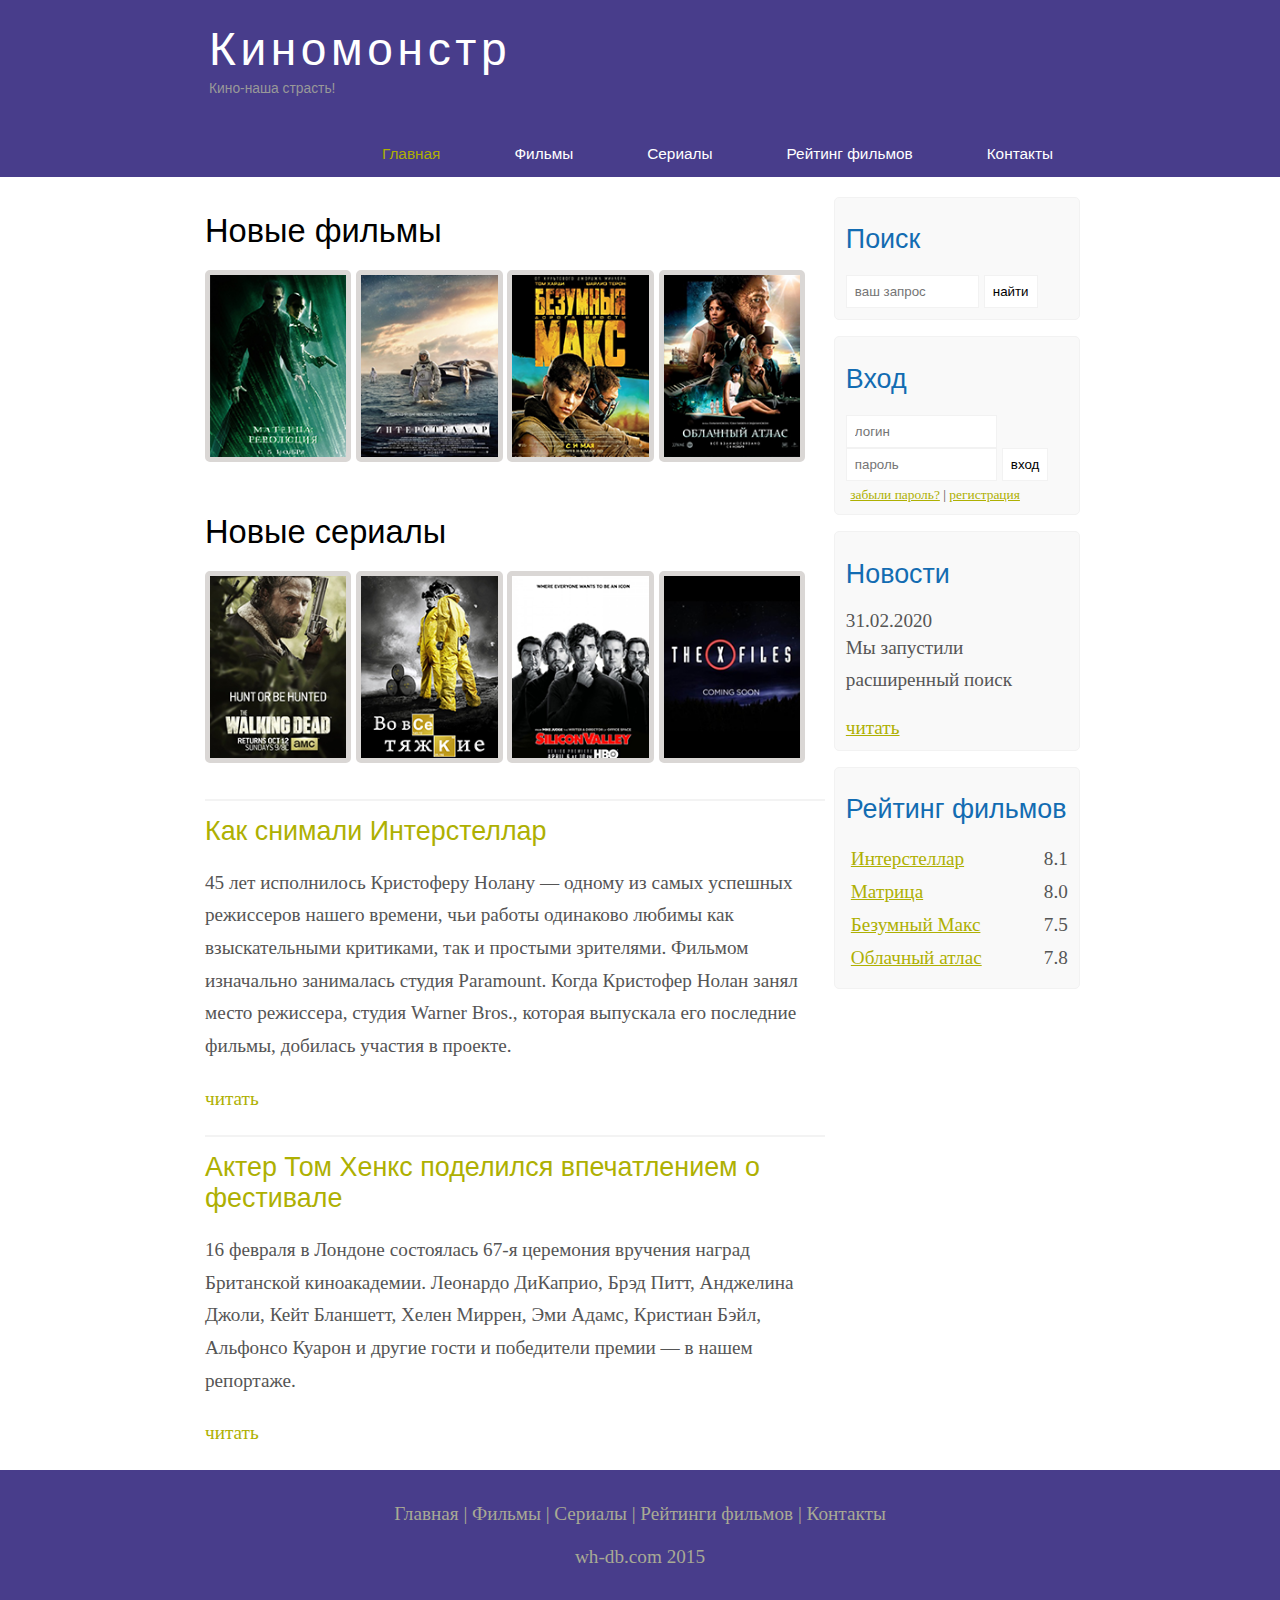
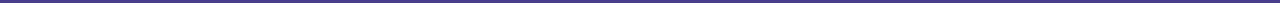
==== index.html @ f029da37 "first commit" ====
<!DOCTYPE html>
<html lang="ru">
<head>
	<meta charset="UTF-8">
	<meta name="viewport" content="width=device-width, initial-scale=1.0">
	<title>Главная страница</title>
	<meta name="description" content="Киномонстр - это портал о кино">
	<meta name="keywords" content="фильмы, кино, фильмы онлайн">
	<link rel="stylesheet" type="text/css" href="assets/css/style.css">
</head>
<body>
	<div class="main">
		
		<div class="header">
			<div class="logo">
				<div class="logo_text">
					<h1><a href="/">Киномонстр</a></h1>
					<h2>Кино-наша страсть!</h2>
				</div>
			</div>
			<div class="menubar">
				<ul class="menu">
					<li class="selected"><a href="#">Главная</a></li>
					<li><a href="films.html">Фильмы</a></li>
					<li><a href="#">Сериалы</a></li>
					<li><a href="rating.html">Рейтинг фильмов</a></li>
					<li><a href="contact.html">Контакты</a></li>
				</ul>
			</div>
		</div>

		<div class="site_content">
			
			<div class="sidebar_container">

                <div class="sidebar">
                	<h2>Поиск</h2>
                	<form method="post" action="#" id="search_form">
                		<input type="search" name="search_field" placeholder="ваш запрос">
                		<input type="submit" class="btn" value="найти">              		
                	</form>
                </div>

                <div class="sidebar">
                	<h2>Вход</h2>
                	<form method="post" action="#" id="login">
                		<input type="text" name="login_field" placeholder="логин">
                		<input type="password" name="password_field" placeholder="пароль">
                		<input type="submit" class="btn" value="вход">
                		<div class="lables_passreg_text">
                			<span><a href="#">забыли пароль?</a></span> | <span><a href="#">регистрация</a></span>
                		</div>
                		
                	</form>	
                </div>

                <div class="sidebar">
                	<h2>Новости</h2>
                	<span>31.02.2020</span>
                	<p>Мы запустили расширенный поиск</p>
                	<a href="#">читать</a>
                </div>

                <div class="sidebar">
                	<h2>Рейтинг фильмов</h2>
                	<ul>
                		<li><a href="show.html">Интерстеллар</a><span class="rating_sidebar">8.1</span></li>
                		<li><a href="#">Матрица</a><span class="rating_sidebar">8.0</span></li>
                		<li><a href="#">Безумный Макс</a><span class="rating_sidebar">7.5</span></li>
                		<li><a href="#">Облачный атлас</a><span class="rating_sidebar">7.8</span></li>
                	</ul>
                </div>
				
            </div>

            <div class="content">

                <h1>Новые фильмы</h1>
                <div class="films_block">
                	<a href="#"><img src="assets/img/matrix.png"></a>
                	<a href="show.html"><img src="assets/img/inter.png"></a>
                	<a href="#"><img src="assets/img/max.png"></a>
                	<a href="#"><img src="assets/img/cloud.png"></a>
                </div>

                <h1>Новые сериалы</h1>
                <div class="films_block">
                	<a href="#"><img src="assets/img/dead.png"></a>
                	<a href="#"><img src="assets/img/breakingbad.png"></a>
                	<a href="#"><img src="assets/img/silicon.png"></a>
                	<a href="#"><img src="assets/img/xfiles.png"></a>
                </div>

                <div class="posts">
                	<hr>
                	<h2><a href="#">Как снимали Интерстеллар</a></h2>
                	<div class="posts_content">
                		<p>
                			45 лет исполнилось Кристоферу Нолану — одному из самых успешных режиссеров нашего времени, чьи работы одинаково любимы как взыскательными критиками, так и простыми зрителями. Фильмом изначально занималась студия Paramount. Когда Кристофер Нолан занял место режиссера, студия Warner Bros., которая выпускала его последние фильмы, добилась участия в проекте. 
                
                		</p>
                   	</div>
                   	<p><a href="#">читать</a></p>

                   	<hr>
                   	<h2><a href="#">Актер Том Хенкс поделился впечатлением о фестивале</a></h2>
                   	<div class="posts_content">
                   		<p>
                   			16 февраля в Лондоне состоялась 67-я церемония вручения наград Британской киноакадемии. Леонардо ДиКаприо, Брэд Питт, Анджелина Джоли, Кейт Бланшетт, Хелен Миррен, Эми Адамс, Кристиан Бэйл, Альфонсо Куарон и другие гости и победители премии — в нашем репортаже.
                   		</p>
                   	</div>
                   	<p><a href="#">читать</a></p>
                   	
                </div>
            </div>


		</div>



		<div class="footer">
			<p>
				<a href="index.html">Главная</a> |
				<a href="films.html">Фильмы</a> |
				<a href="#">Сериалы</a> |
				<a href="rating.html">Рейтинги фильмов</a> |
				<a href="contact.html">Контакты</a>
			</p>

			<p>wh-db.com 2015</p>
		</div>

	</div>

</body>
</html>
---- assets/css/style.css ----
* {
	margin: 0;
	padding: 0;
}

body {
	font-size: 1.2em;
	background-color: #fff;
	color: #555;
}

p {
	padding: 0 0 20px 0;
	line-height: 1.7;
}

input[type="text"], input[type="password"], input[type="search"] {
	color: #5d5d5d;
	width: 60%;
	padding: 8px;
}

input, textarea {
	outline: none;
	border: none;
	border: solid 1px #f2f2f2;
}

h1, h2 {
	font: normal 170% 'century gothic', arial;
	margin: 0 0 15px 0;
	padding: 15px 0 5px 0;
	color: #000;
}

h2 {
	font-size: 140%;
}

a, a:hover {
	outline: none;
	text-decoration: underline;
	color: #aeb002;
}

ul {
	margin: 2px 0 22px 17px;
}

ul li {
	margin: 0 0 6px 0;
	padding: 0 0 4px 5px;
	line-height: 1.5em;
}

hr {
	border: solid 1px #f3f3f3;
}

.header {
	background-color: darkslateblue;
	height: 177px;
	font-size: 0.8em;
	margin-left: 0px;
	margin-right: 0px;
	min-width: 900px;
}

.main, .logo, .menubar, .site_content, .footer {
	margin-left: auto;
	margin-right: auto;
}

.logo {
	width: 880px;
	padding-bottom: 40px;
}

.logo h1, .logo h2 {
	font: normal 300% 'century gothic', arial, sans-serif;
	margin: 0 0 0 9px;
}

.logo_text h1, .logo_text h1 a, .logo_text h1 a:hover {
	padding: 22px 0 0 0;
	color: #fff;
	letter-spacing: 0.1em;
	text-decoration: none;
}

.logo_text h2 {
	font-size: 0.9em;
	padding: 4px 0 0 0;
	color: #999;
}

.menubar {
	width: 900px;
	height: 46px;
}

ul.menu {
	float: right;
}

ul.menu li {
	float: left;
	padding: 0 0 0 9px;
	list-style: none;
	margin: 1px 2px 0 0;
}

ul.menu li a {
	font: normal 100% 'trebuchet ms', sans-serif;
	display: block;
	height: 20px;
	padding: 6px 35px 5px 28px;
	color: #fff;
	text-decoration: none;
}

ul.menu li.selected a {
	color: #aeb002;
}

ul.menu li a:hover {
	color: #e4ec04;
}

.site_content {
	width: 880px;
	overflow: hidden;
	margin: 20px auto 0 auto;
	background-color: white;
}

.sidebar_container {
	float: right;
	width: 224px;
}

.sidebar {
	float: right;
	width: 222px;
	padding: 5%;
	margin: 0 0 16px 0;
	border: solid 1px #f2f2f2;
	border-radius: 5px;
	background-color: #f9f9f9;
}

.btn {
	padding: 8px;
	background-color: white;
	cursor: pointer;
}

.sidebar h2 {
	color: #136cb2;
}

.lables_passreg_text {
	font-size: 0.7em;
	margin-top: 3%;
	margin-left: 2%;
}

.sidebar ul {
	margin: 0;
}

.sidebar ul li {
	list-style-type: none;
	margin: 0 0 0 0;
}

.sidebar .rating_sidebar {
	float: right;
}

.content {
	text-align: left;
	width: 620px;
	padding: 0 0 0 5px;
	float: left;
}

.content a {
	text-decoration: none;
}

.films_block {
	margin-bottom: 5%;
}

.films_block img {
	border-radius: 5px;
	border: solid 5px #dad7d5;
	width: 22%;
}
.posts .post_content {
	font-size: 0.8em;
}

.info_film_page {
	margin-top: 2%;
	margin-bottom: 4%;
}

.info_film_page .label {
	font-size: 1.2em;
}

.info_film_page .value {
	font-size: 1em;
	color: #49945a;
	margin-right: 3%;

}

.description_film {
	margin-bottom: 15%;
}

.description_film img {
	float: left;
	margin-right: 2%;
	border-radius: 5px;
	border: solid 5px #dad7d5;
}

.reviews {
	margin-bottom: 4%;
	font-size: 0.9em;
}

.reviews .review_name {
	background-color: #7268ad;
	color: white;
	padding: 1%;
	border-top-left-radius: 5px;
	border-top-right-radius: 5px;
}

.reviews .review_text {
	padding-top: 2%;
	padding-bottom: 2%;
	padding-left: 2%;
}

.send {
	margin-bottom: 4%;
}

.send input[type="text"], textarea {
	border: solid 1px #c3c3c3;
	margin-bottom: 2%;
}

.send input[type="text"] {
	width: 98%;
}

.send textarea {
	width: 624px;
	height: 200px;
}

.send input[type="submit"] {
	background-color: #7268ad;
	padding: 3%;
	color: white;
	border-radius: 5px;
}

.info_film {
	margin-bottom: 5%;
	background-color: #f9f9f9;
	padding: 5%;
	height: 270px;
}

.info_film img {
	float: left;
	margin-right: 2%;
	border-radius: 5px;
	border: solid 5px #dad7d5;
	width: 25%;
}

.button {
	background-color: #7268ad;
	padding: 2%;
	color: white;
	border-radius: 5px;
	float: right;
	margin-top: 5%;
	clear: both;
	font-size: 0.8em;
}

.button a {
	color: white;
}

table {
	width: 100%;
	border: solid 1px #f4f4f4;
}

td {
	padding: 2%;
	border: solid 1px #f4f4f4;
}

td img {
	width: 60px;
	vertical-align: middle;
}

.center {
	text-align: center;
}

.rating {
	font-weight: bold;
}

.footer {
	width: 100%;
	height: 100px;
	padding: 28px 0 5px 0;
	text-align: center;
	background-color: darkslateblue;
	color: #a8aa94;
	margin-left: 0px;
	margin-right: 0px;
	min-width: 900px;
}

.footer a {
	color: #a8aa94;
	text-decoration: none;
}

.footer a:hover {
	color: #fff;
	text-decoration: none;
}

.footer p {
	padding: 0 0 10px 0;
}


/* CSS Mobile */

@media only screen
and (min-device-width : 320px)
and (max-device-width : 568px) {
	.header {
		background-color: #257965;
		min-width: 100%;
		height: 20%;
		text-align: center;
	}

	.logo {
		width: 100%;
	}

	.site_content {
		width: 100%;
	}

	.menubar {
		width: 100%;
		height: 100%;
	}

	.content {
		width: 100%;
		text-align: center;
	}

	.sidebar_container {
		display: none;
	}

	.footer {
		display: none;
	}

	ul.menu {
		float: none;
	}

	ul.menu li {
		margin: 0;
		padding: 0;
		float: none;
	}

	.logo h1 {
		font: normal 235% 'century gothic', arial, sans-serif;
	}

	.logo h2 {
		font: normal 100% 'century gothic', arial, sans-serif;
		color: white;
	}

	.content h1, h2 {
		font: normal 110% 'century gothic', arial;
	}

	.films_block img {
		width: 43%;
	}

	.posts_content p {
		line-height: 1.5em;
		padding: 3%;
		text-align: left;
	}

	.posts p {
		font-size: 120%;
	}

	/* films page*/
	.info_film {
		float: none;
		height: 100%;
	}

	.info_film img {
		width: 90%;
		margin-bottom: 5%;
	}

	.button {
		float: none;
	}

	/* rating page */
	table {
		display: block;
	}

	th {
		font-size: 75%;

	}

	td {
		padding: 0;
		margin:0;
		font-size: 95%;
		text-align: left;
	}

	/* show page */
	iframe {
		width: 88%;
		height: 100%;
	}

	.description_film {
		width: 90%;
		text-align: left;
		margin-left: 2%;
	}

	.description_film img {
		float: none;
		width: 73%;
		display: block;
		margin: 0;
		padding: 0;
		margin-left: 11%;
		margin-bottom: 7%;
	}

	.reviews {
		text-align: left;
		width: 96%;
	}

	.send input[type="text"] {
		width: 80%;
	}

	.send textarea {
		width: 85%;
	}


}
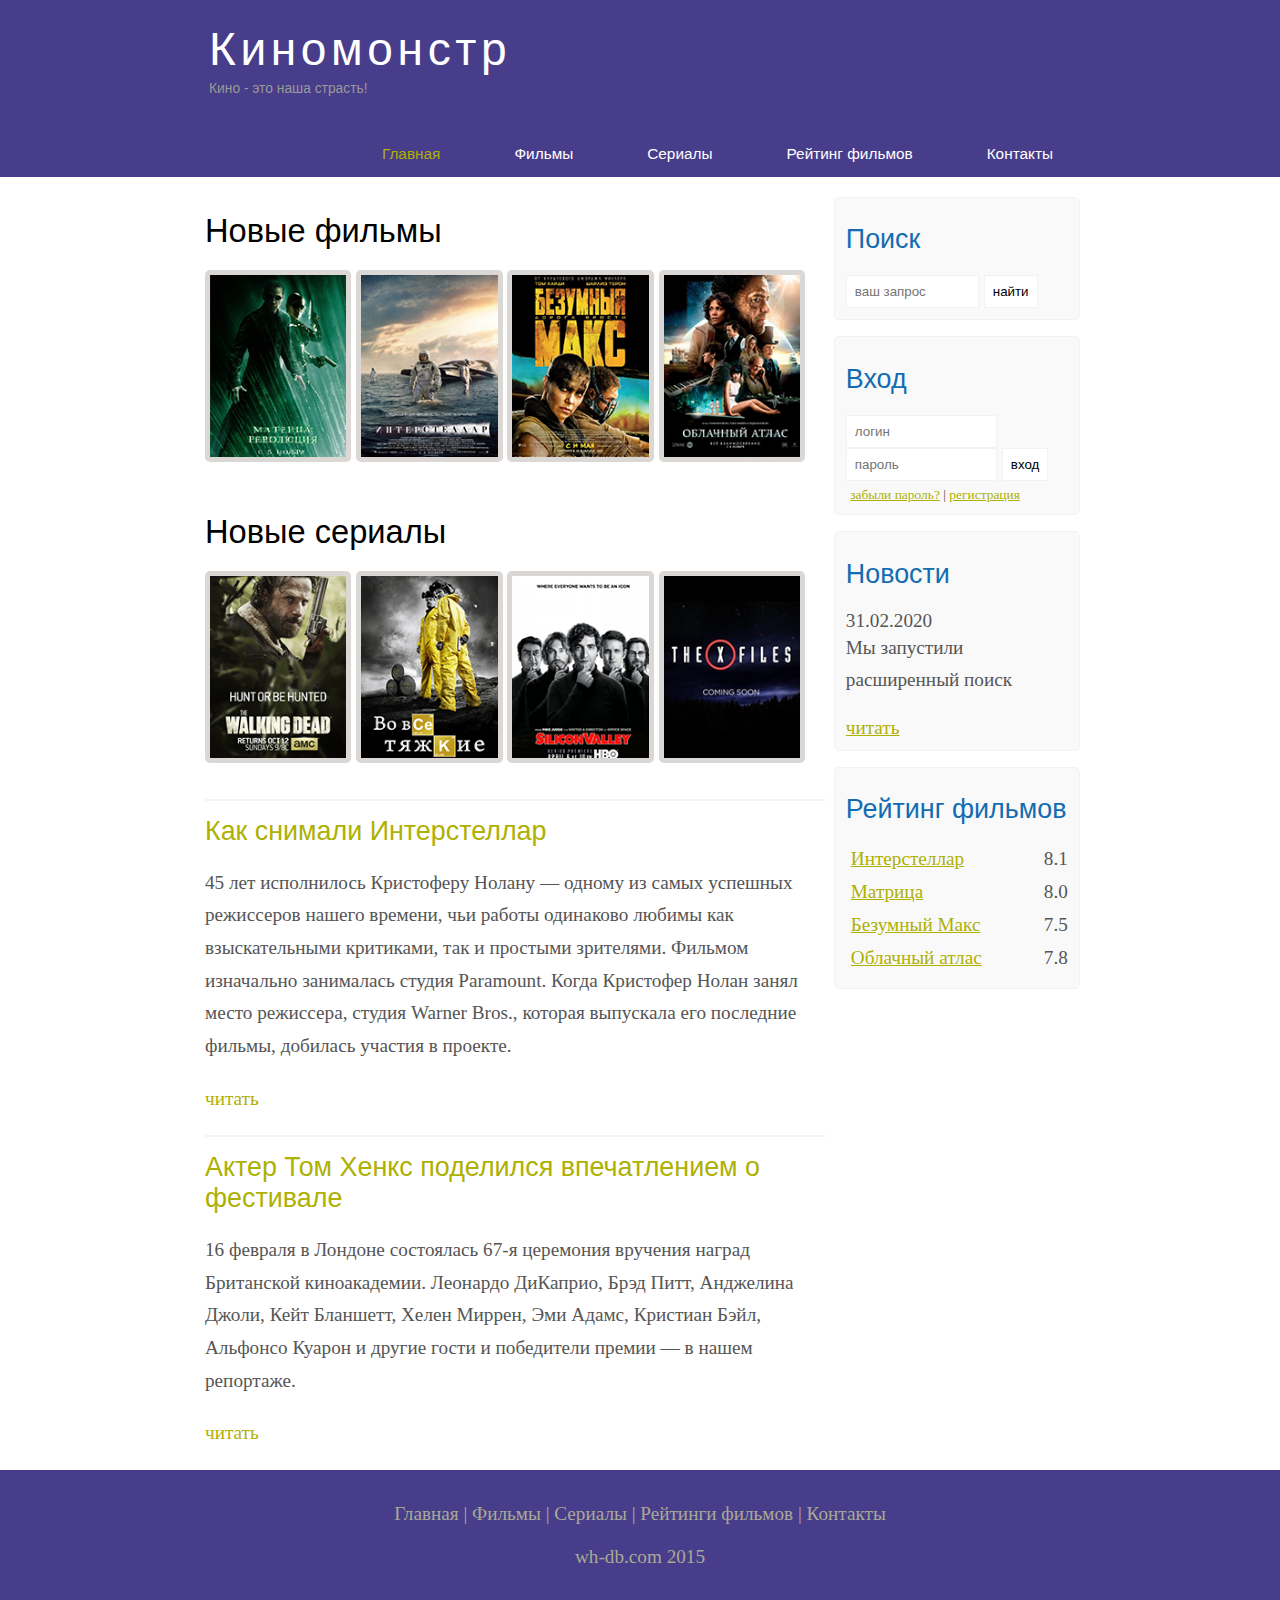
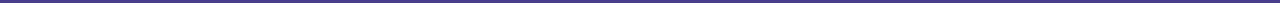
==== commit 96f9d6d5: "second commit" ====
--- a/index.html
+++ b/index.html
@@ -15,7 +15,7 @@
 			<div class="logo">
 				<div class="logo_text">
 					<h1><a href="/">Киномонстр</a></h1>
-					<h2>Кино-наша страсть!</h2>
+					<h2>Кино - это наша страсть!</h2>
 				</div>
 			</div>
 			<div class="menubar">
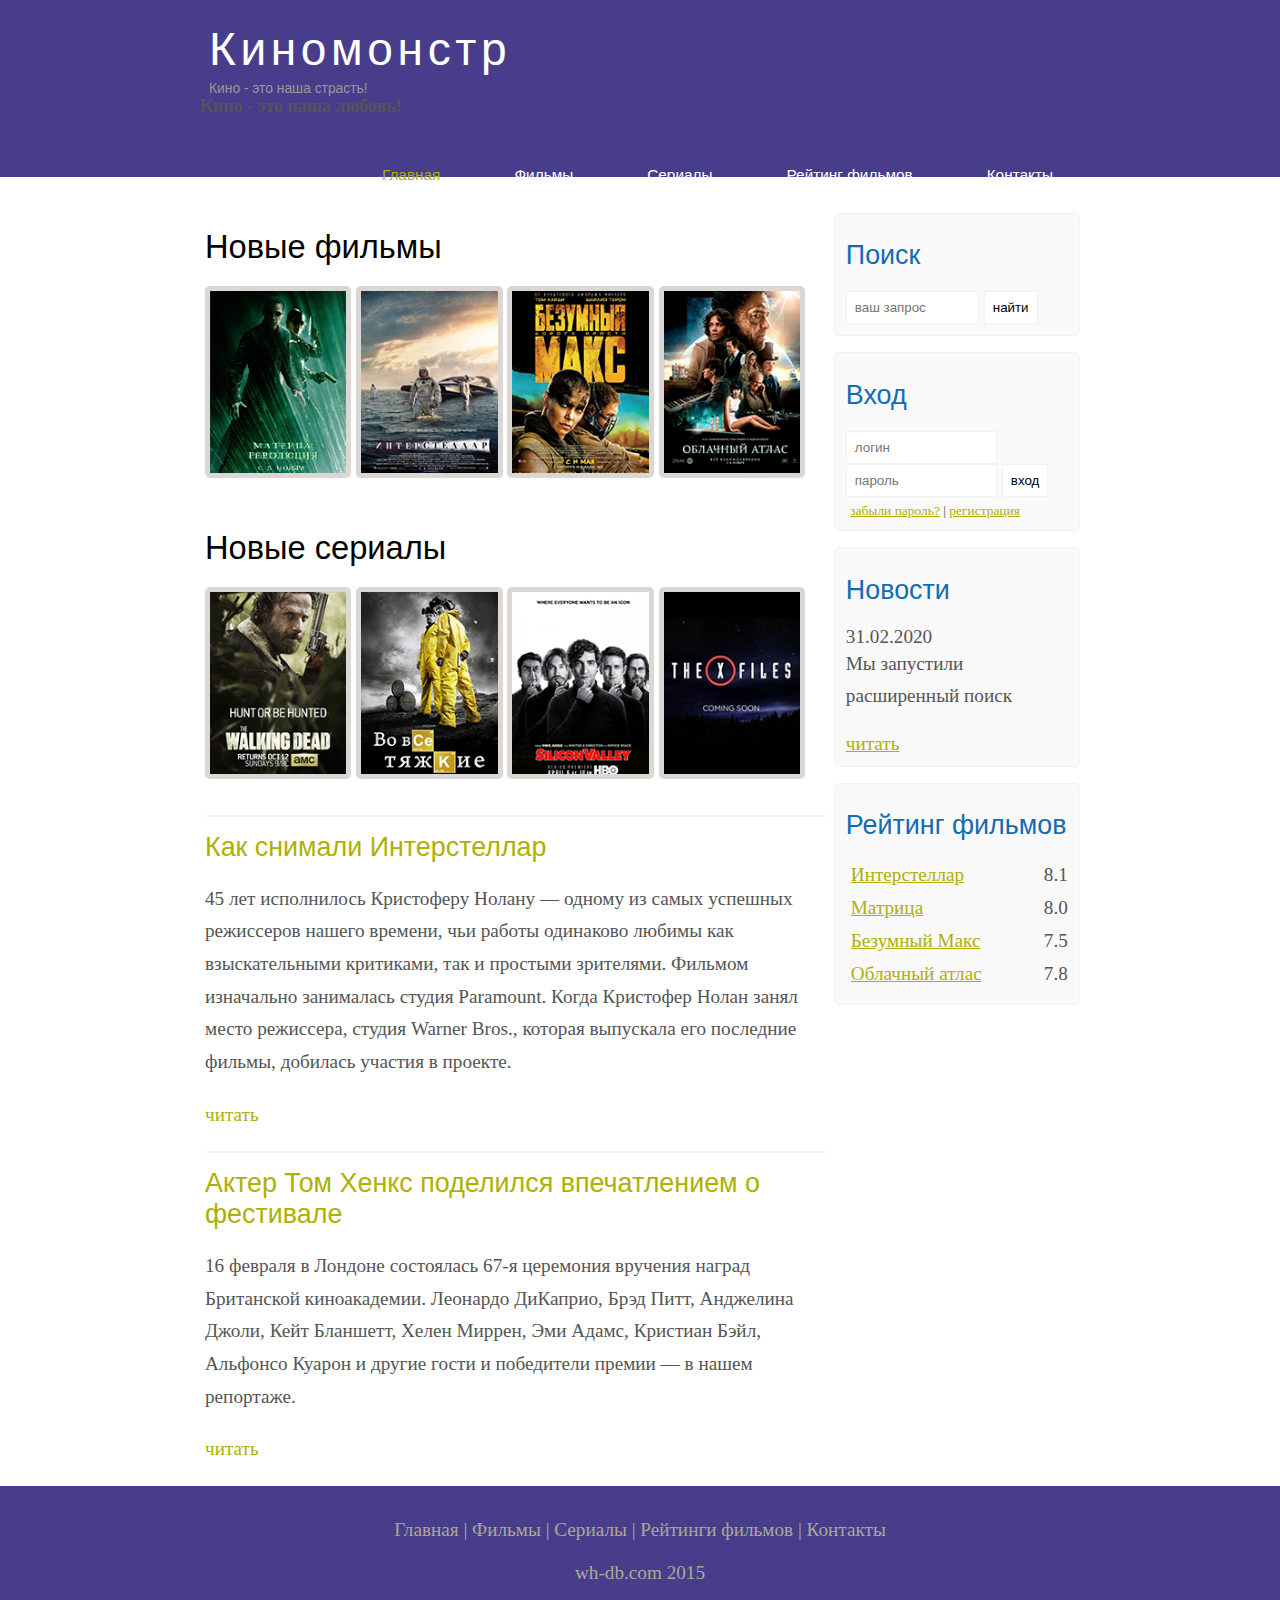
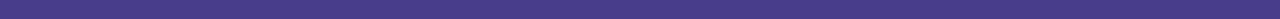
==== commit 41d8492c: "add h3" ====
--- a/index.html
+++ b/index.html
@@ -16,6 +16,7 @@
 				<div class="logo_text">
 					<h1><a href="/">Киномонстр</a></h1>
 					<h2>Кино - это наша страсть!</h2>
+					<h3>Кино - это наша любовь!</h3>
 				</div>
 			</div>
 			<div class="menubar">
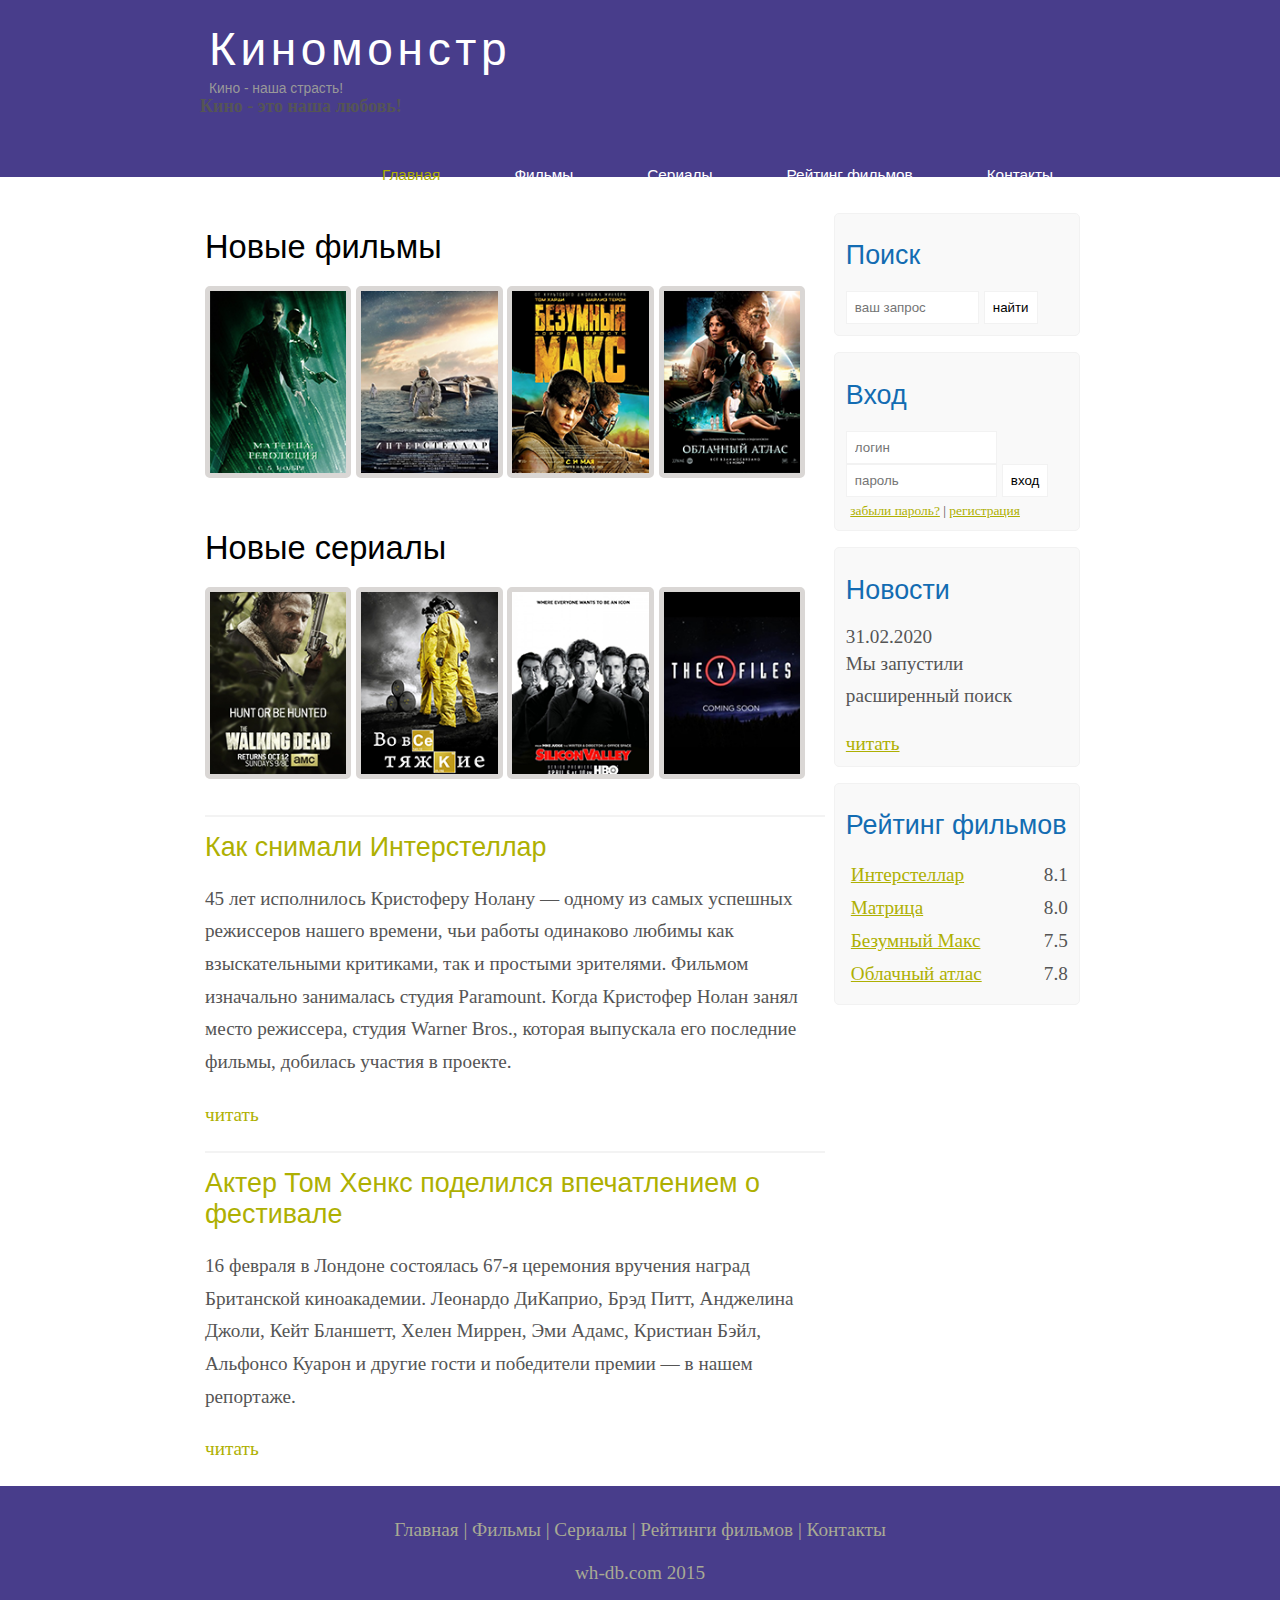
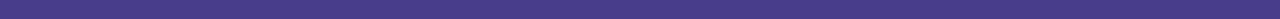
==== commit 0f16dd79: "Update index.html" ====
--- a/index.html
+++ b/index.html
@@ -15,7 +15,7 @@
 			<div class="logo">
 				<div class="logo_text">
 					<h1><a href="/">Киномонстр</a></h1>
-					<h2>Кино - это наша страсть!</h2>
+					<h2>Кино - наша страсть!</h2>
 					<h3>Кино - это наша любовь!</h3>
 				</div>
 			</div>
@@ -135,4 +135,4 @@
 	</div>
 
 </body>
-</html>+</html>
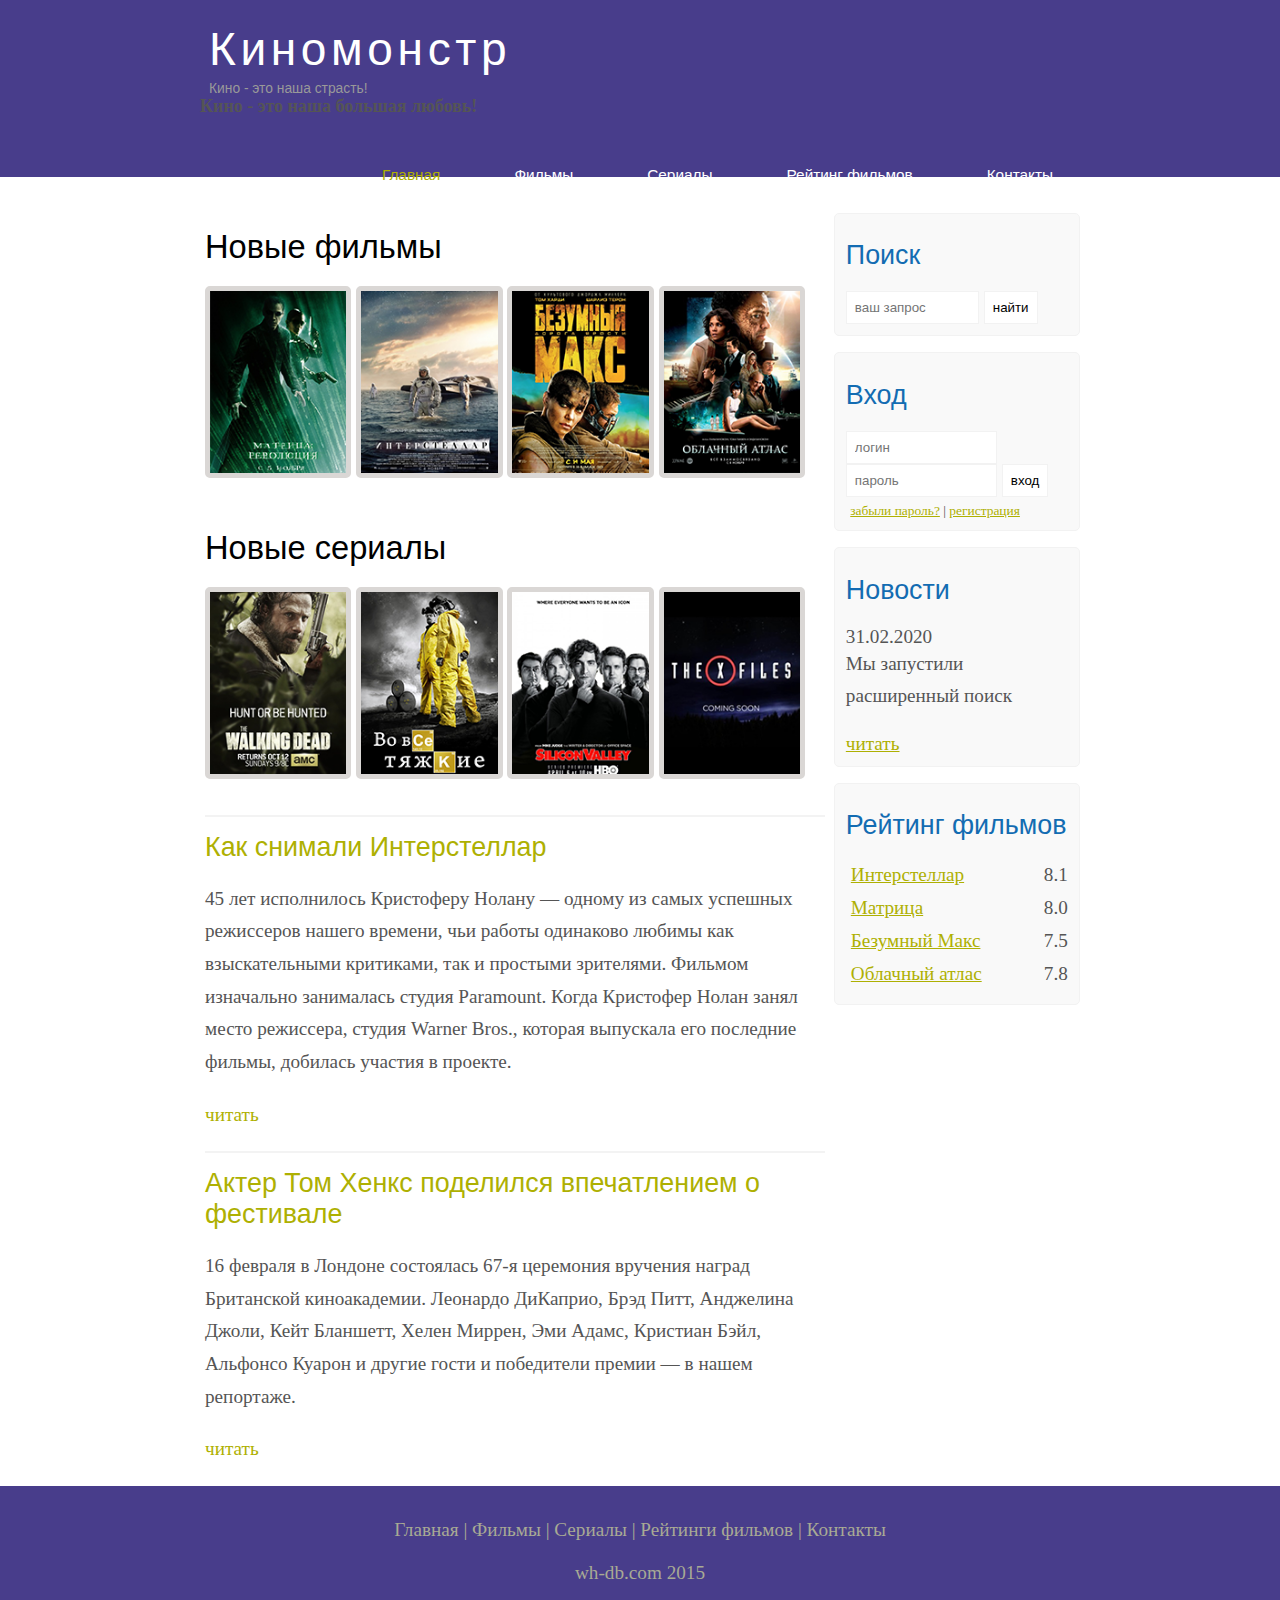
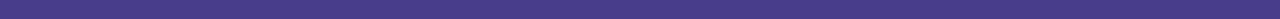
==== commit c8ae4a73: "local change" ====
--- a/index.html
+++ b/index.html
@@ -15,8 +15,8 @@
 			<div class="logo">
 				<div class="logo_text">
 					<h1><a href="/">Киномонстр</a></h1>
-					<h2>Кино - наша страсть!</h2>
-					<h3>Кино - это наша любовь!</h3>
+					<h2>Кино - это наша страсть!</h2>
+					<h3>Кино - это наша большая любовь!</h3>
 				</div>
 			</div>
 			<div class="menubar">
@@ -135,4 +135,4 @@
 	</div>
 
 </body>
-</html>
+</html>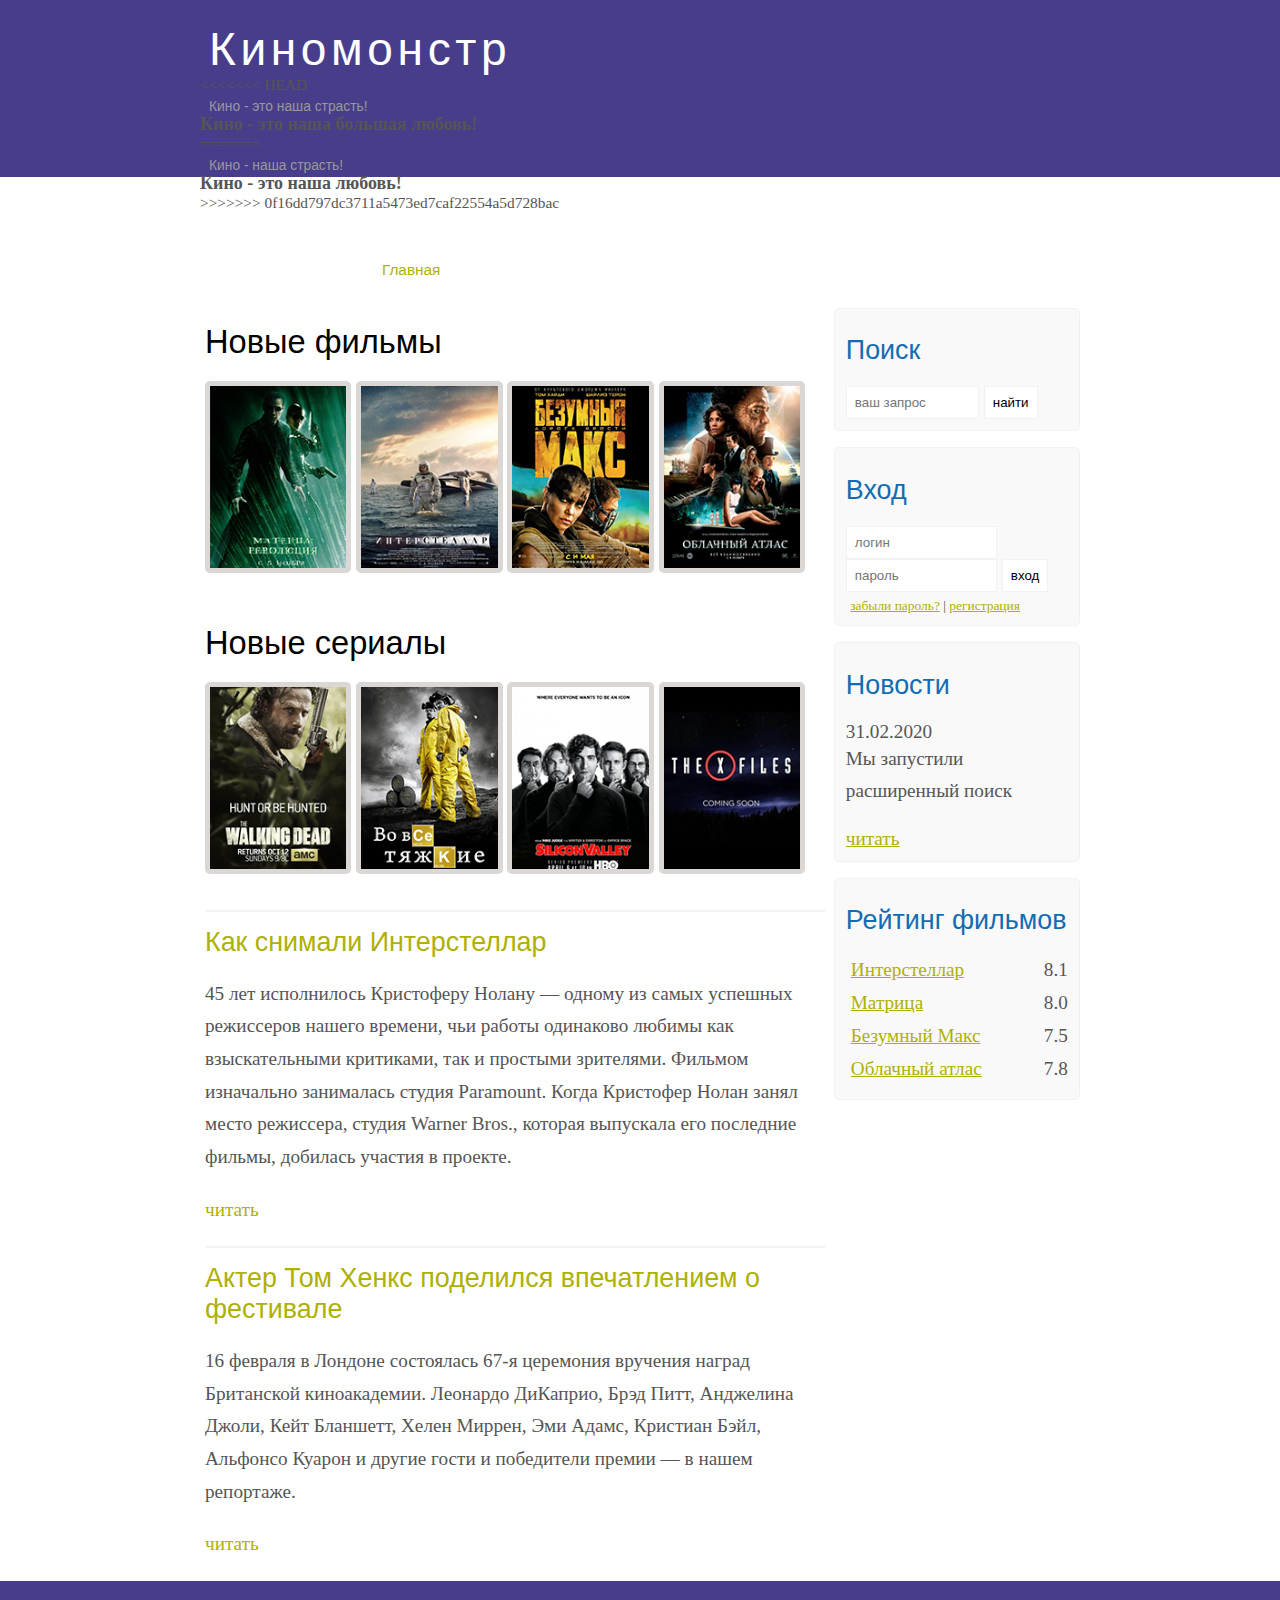
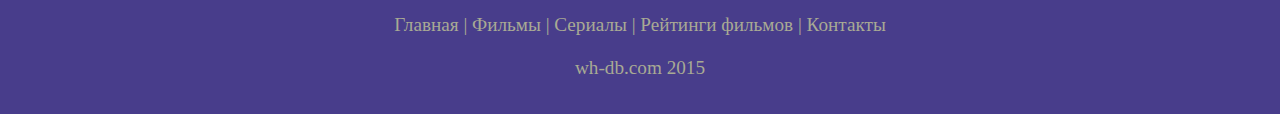
==== commit e2110451: "all changes" ====
--- a/index.html
+++ b/index.html
@@ -15,8 +15,13 @@
 			<div class="logo">
 				<div class="logo_text">
 					<h1><a href="/">Киномонстр</a></h1>
+<<<<<<< HEAD
 					<h2>Кино - это наша страсть!</h2>
 					<h3>Кино - это наша большая любовь!</h3>
+=======
+					<h2>Кино - наша страсть!</h2>
+					<h3>Кино - это наша любовь!</h3>
+>>>>>>> 0f16dd797dc3711a5473ed7caf22554a5d728bac
 				</div>
 			</div>
 			<div class="menubar">
@@ -135,4 +140,4 @@
 	</div>
 
 </body>
-</html>+</html>
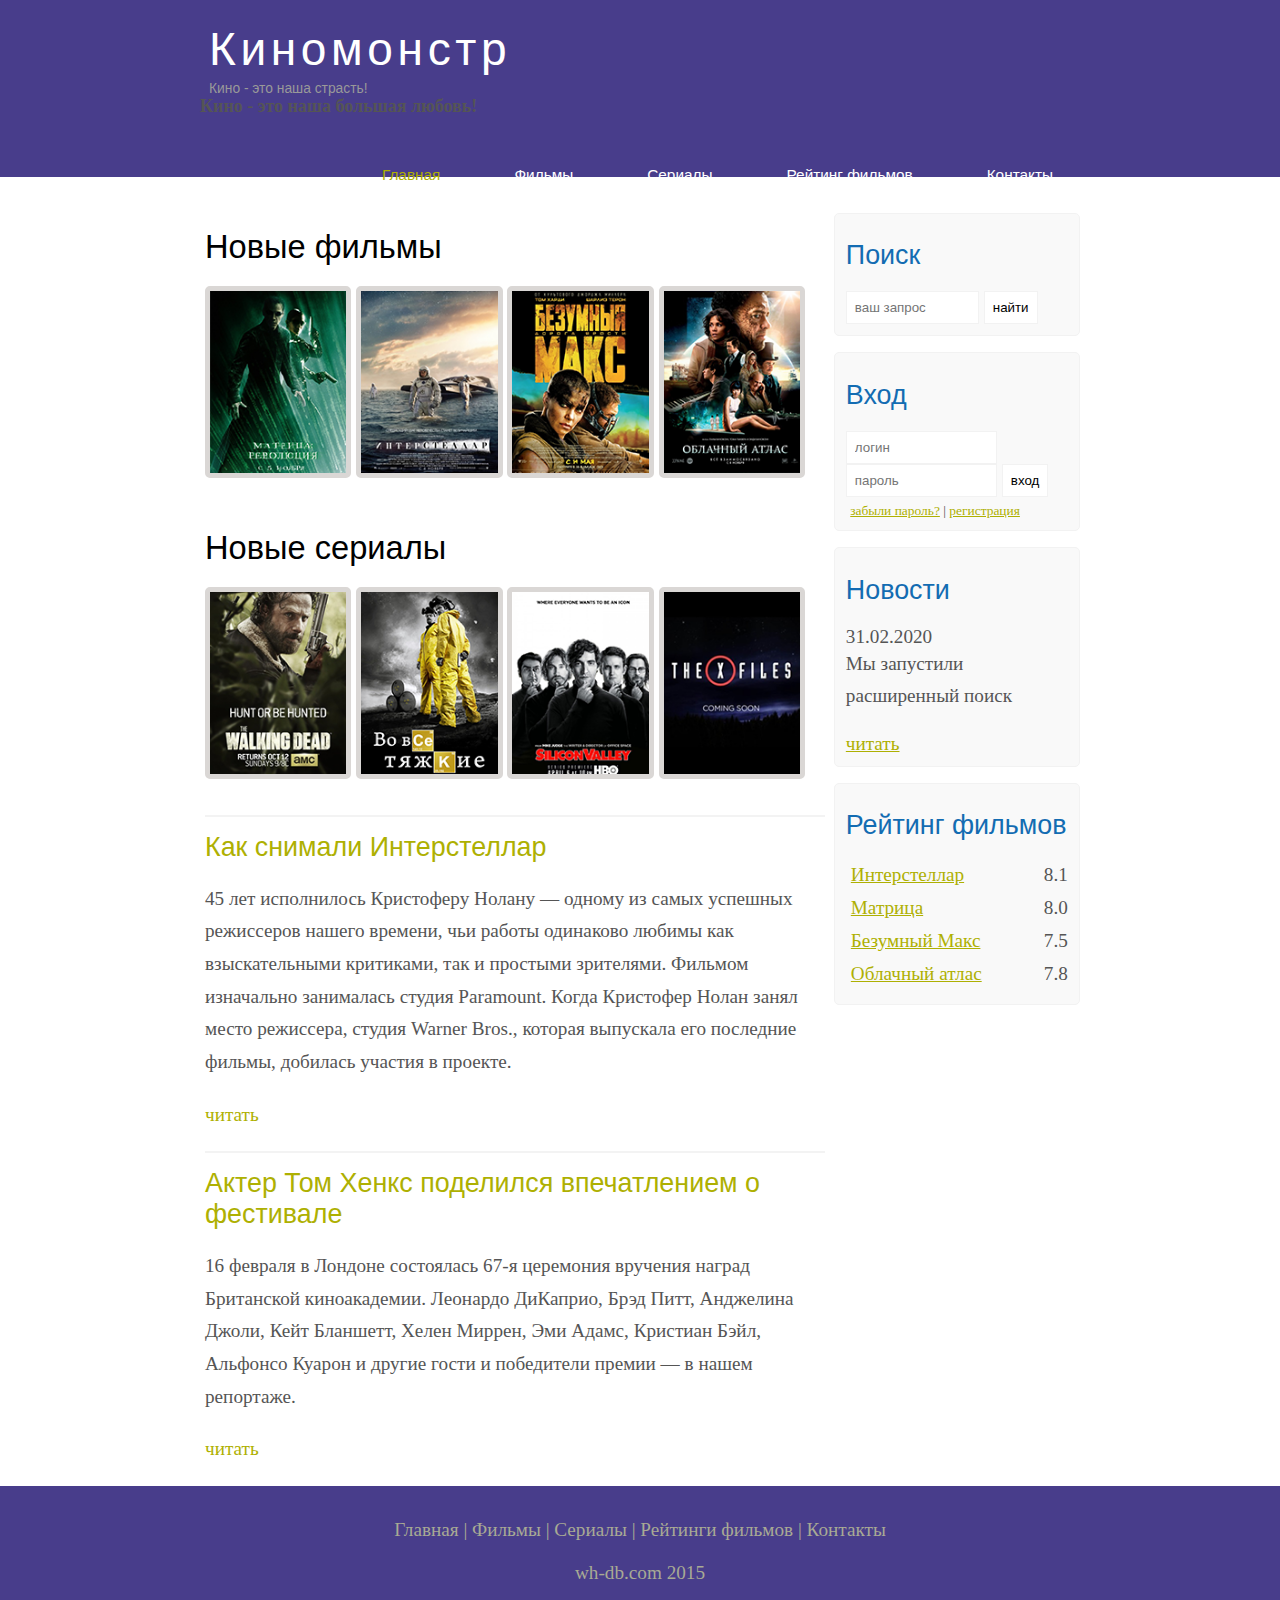
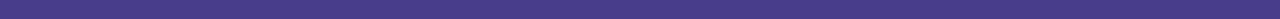
==== commit 04f245f8: "new version" ====
--- a/index.html
+++ b/index.html
@@ -15,13 +15,8 @@
 			<div class="logo">
 				<div class="logo_text">
 					<h1><a href="/">Киномонстр</a></h1>
-<<<<<<< HEAD
 					<h2>Кино - это наша страсть!</h2>
 					<h3>Кино - это наша большая любовь!</h3>
-=======
-					<h2>Кино - наша страсть!</h2>
-					<h3>Кино - это наша любовь!</h3>
->>>>>>> 0f16dd797dc3711a5473ed7caf22554a5d728bac
 				</div>
 			</div>
 			<div class="menubar">
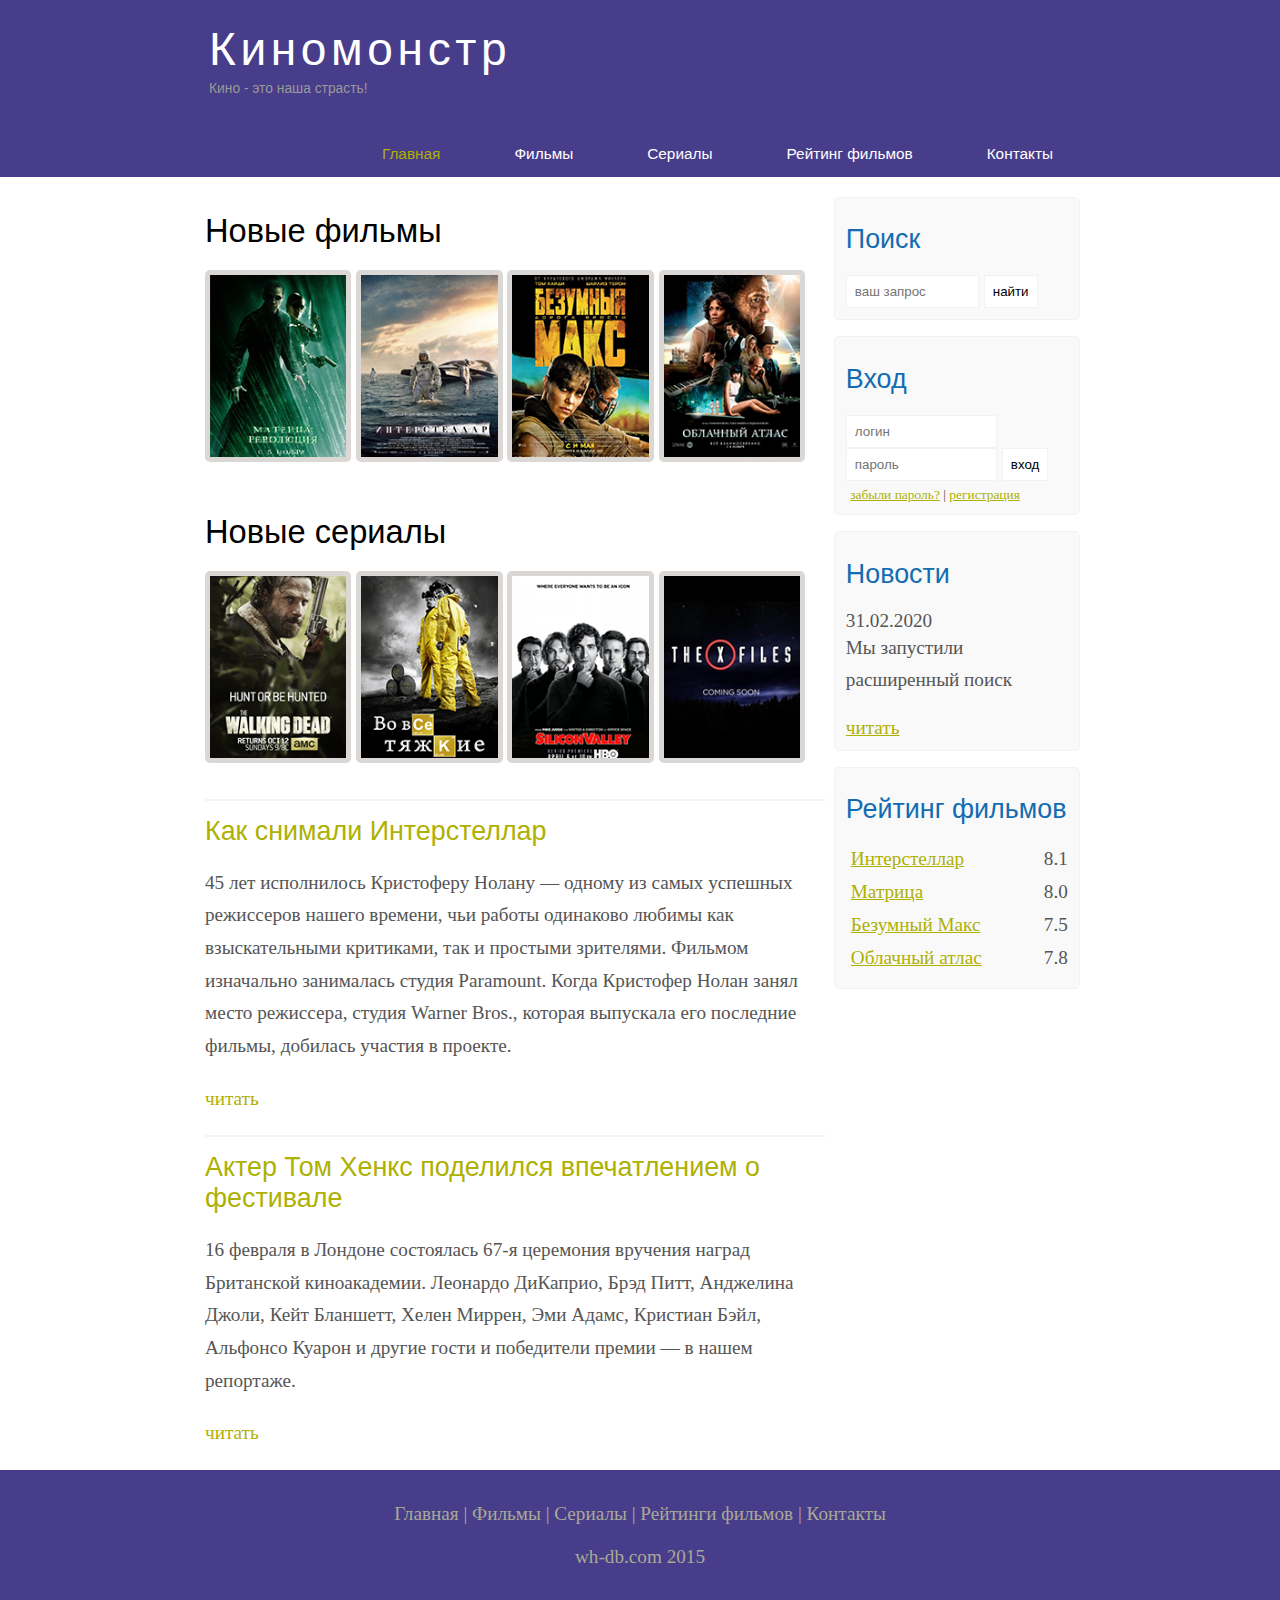
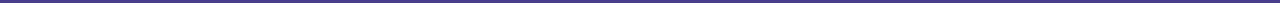
==== commit 2752ec81: "delete h3" ====
--- a/index.html
+++ b/index.html
@@ -16,7 +16,6 @@
 				<div class="logo_text">
 					<h1><a href="/">Киномонстр</a></h1>
 					<h2>Кино - это наша страсть!</h2>
-					<h3>Кино - это наша большая любовь!</h3>
 				</div>
 			</div>
 			<div class="menubar">
